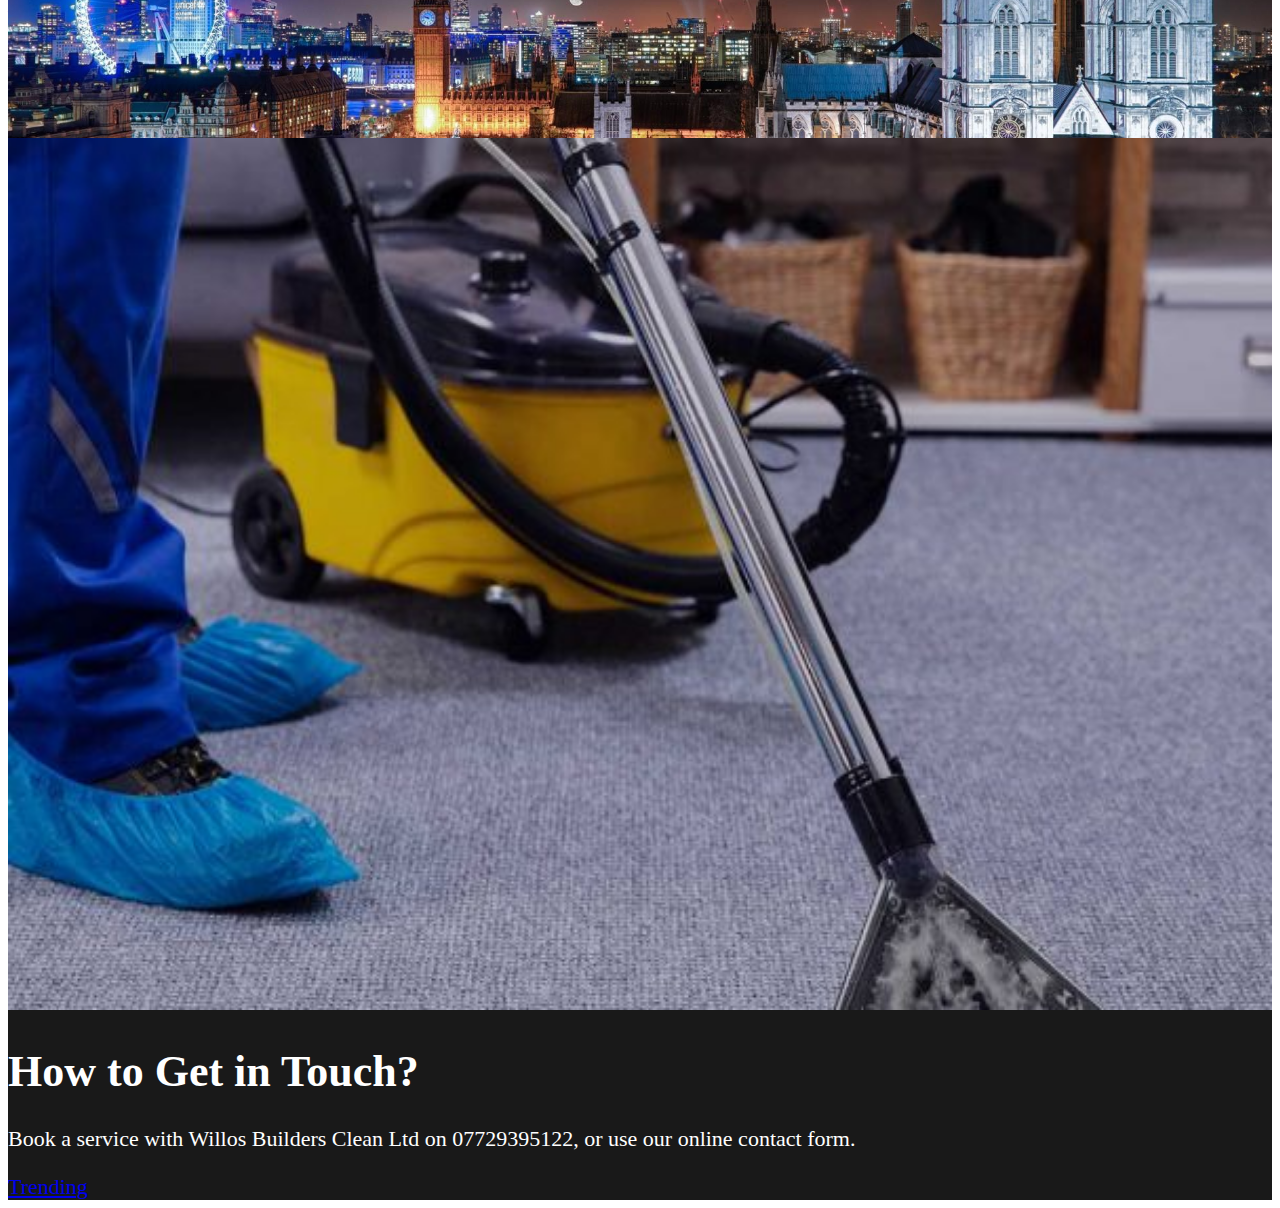
==== index.html @ ea65ef1f "Add files via upload" ====
<!DOCTYPE html>
<html lang="en">
  <head>
    <!-- Required meta tags -->
    <meta charset="utf-8" />
    <meta name="viewport" content="width=device-width, initial-scale=1" />
    <title>Willo's Builders Clean</title>

    <!-- Bootstrap CSS -->
    <link
      href="https://cdn.jsdelivr.net/npm/bootstrap@5.0.1/dist/css/bootstrap.min.css"
      rel="stylesheet"
      integrity="sha384-+0n0xVW2eSR5OomGNYDnhzAbDsOXxcvSN1TPprVMTNDbiYZCxYbOOl7+AMvyTG2x"
      crossorigin="anonymous"
    />
    <link rel="stylesheet" href="style.css" />
  </head>
  <body>
    <nav class="navbar navbar-expand-lg navbar-light bg-light">
      <div class="container-fluid">
        <a class="navbar-brand" href="index.html">Willo's Builders Clean</a>
        <button
          class="navbar-toggler"
          type="button"
          data-bs-toggle="collapse"
          data-bs-target="#navbarNav"
          aria-controls="navbarNav"
          aria-expanded="false"
          aria-label="Toggle navigation"
        >
          <span class="navbar-toggler-icon"></span>
        </button>
        <div class="collapse navbar-collapse" id="navbarNav">
          <ul class="navbar-nav">
            <li class="nav-item">
              <a class="nav-link active" aria-current="page" href="index.html"
                >Home</a
              >
            </li>
            <li class="nav-item">
              <a class="nav-link" href="request.html">Request a quote</a>
            </li>
            <li class="nav-item">
              <a class="nav-link" href="#">Pricing</a>
            </li>
          </ul>
        </div>
      </div>
    </nav>

    <div id="myCarousel" class="carousel slide" data-bs-ride="carousel">
      <div class="carousel-inner">
        <div class="carousel-item active">
          <div class="container">
            <img class="slideO" src="32511.jpg" alt="London" />
            <h1>
              We are one of the best and affordable professional construction
              and after renovation cleaning company in London and Uk.
            </h1>
            <a href="trending.html" class="btn btn-lg btn-primary">
              Trending
            </a>
          </div>
        </div>
        <div class="carousel-item">
          <div class="container">
            <img class="slideO" src="clean.jpg" alt="" />
            <h1>How to Get in Touch?</h1>
            <p>
              Book a service with Willos Builders Clean Ltd on 07729395122, or
              use our online contact form.
            </p>
            <a href="trending.html" class="btn btn-lg btn-primary">
              Trending
            </a>
          </div>
        </div>
      </div>
    </div>

    <!-- Optional JavaScript; choose one of the two! -->

    <!-- Option 1: Bootstrap Bundle with Popper -->
    <script
      src="https://cdn.jsdelivr.net/npm/bootstrap@5.0.1/dist/js/bootstrap.bundle.min.js"
      integrity="sha384-gtEjrD/SeCtmISkJkNUaaKMoLD0//ElJ19smozuHV6z3Iehds+3Ulb9Bn9Plx0x4"
      crossorigin="anonymous"
    ></script>

    <!-- Option 2: Separate Popper and Bootstrap JS -->
    <!--
    <script src="https://cdn.jsdelivr.net/npm/@popperjs/core@2.9.2/dist/umd/popper.min.js" integrity="sha384-IQsoLXl5PILFhosVNubq5LC7Qb9DXgDA9i+tQ8Zj3iwWAwPtgFTxbJ8NT4GN1R8p" crossorigin="anonymous"></script>
    <script src="https://cdn.jsdelivr.net/npm/bootstrap@5.0.1/dist/js/bootstrap.min.js" integrity="sha384-Atwg2Pkwv9vp0ygtn1JAojH0nYbwNJLPhwyoVbhoPwBhjQPR5VtM2+xf0Uwh9KtT" crossorigin="anonymous"></script>
    -->
  </body>
</html>
---- style.css ----
.slide {
  background: white;
}

.carousel-item {
  height: 34rem;
  background: #191919;
  position: relative;
  font-size: 22px;
  border-width: 20rem;
  border-color: blue;
}
.container {
  background: none;
  position: absolute;
  color: white;
  bottom: 0;
  left: 0;
  right: 0;
}
.slideO {
  position: relative;
  margin-top: 2%;
  width: 100%;
  height: auto;
  background: white;
}
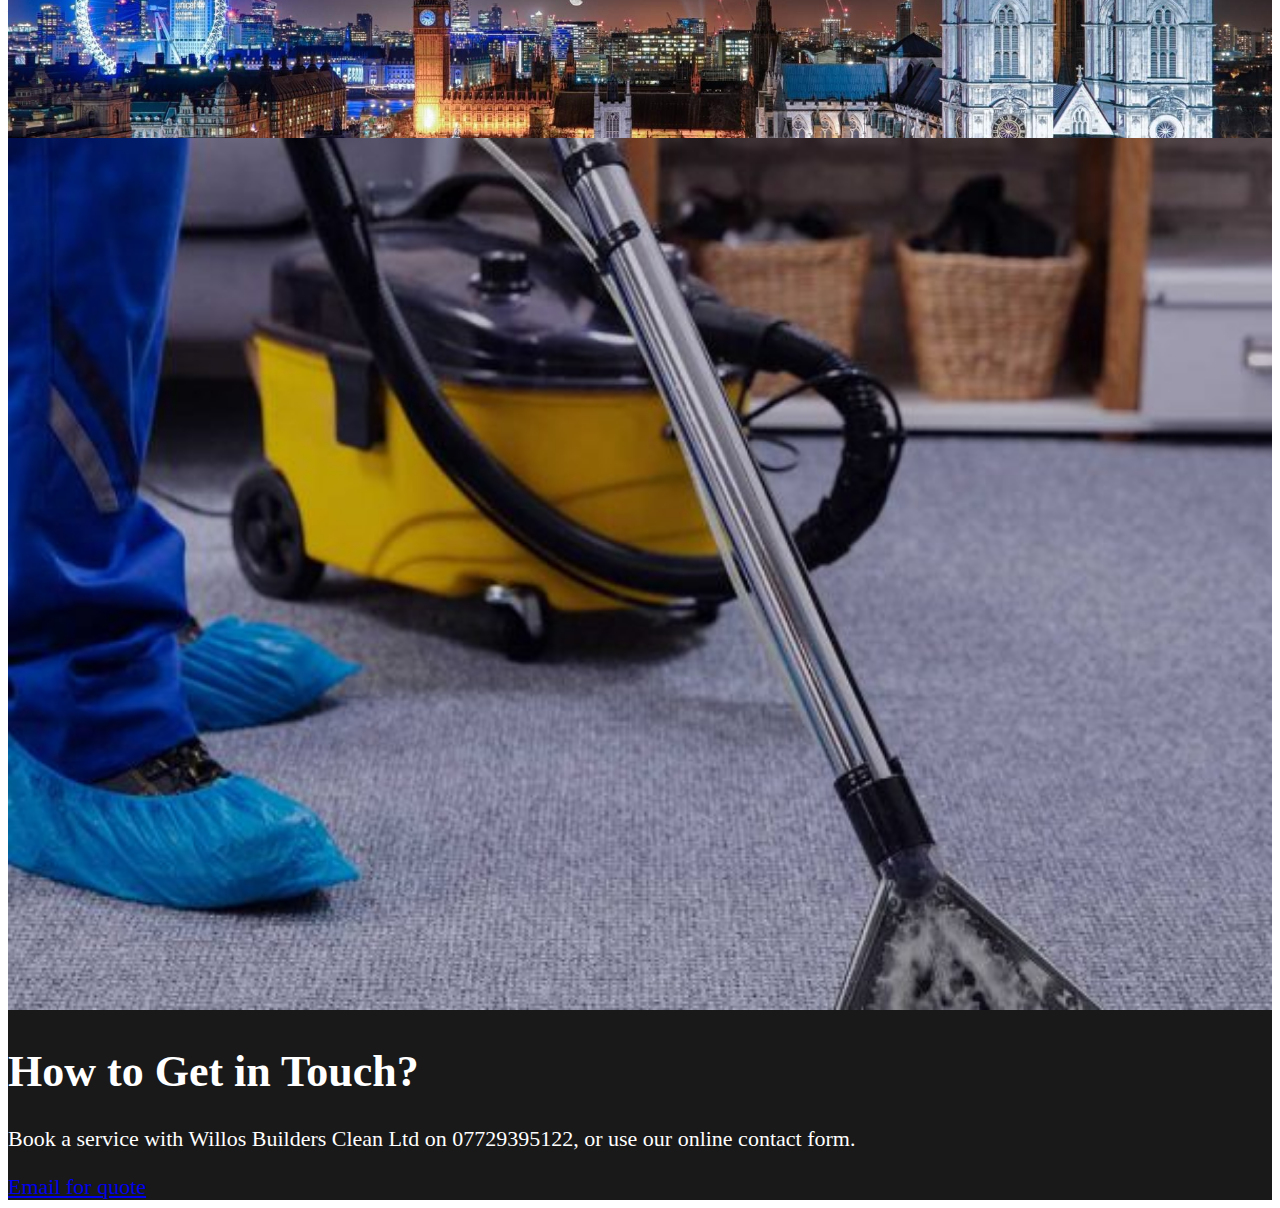
==== commit 45cc5940: "Add files via upload" ====
--- a/index.html
+++ b/index.html
@@ -57,9 +57,7 @@
               We are one of the best and affordable professional construction
               and after renovation cleaning company in London and Uk.
             </h1>
-            <a href="trending.html" class="btn btn-lg btn-primary">
-              Trending
-            </a>
+            <a href="pricing.html" class="btn btn-lg btn-primary"> Pricing </a>
           </div>
         </div>
         <div class="carousel-item">
@@ -70,8 +68,8 @@
               Book a service with Willos Builders Clean Ltd on 07729395122, or
               use our online contact form.
             </p>
-            <a href="trending.html" class="btn btn-lg btn-primary">
-              Trending
+            <a href="request.html" class="btn btn-lg btn-primary">
+              Email for quote
             </a>
           </div>
         </div>
--- a/style.css
+++ b/style.css
@@ -1,7 +1,3 @@
-.slide {
-  background: white;
-}
-
 .carousel-item {
   height: 34rem;
   background: #191919;
@@ -11,7 +7,6 @@
   border-color: blue;
 }
 .container {
-  background: none;
   position: absolute;
   color: white;
   bottom: 0;
@@ -25,3 +20,35 @@
   height: auto;
   background: white;
 }
+section {
+  height: 100vh;
+  width: 100%;
+  background-color: aliceblue;
+  display: flex;
+  align-items: center;
+  justify-content: center;
+}
+.container_form {
+  width: 90%;
+  max-width: 500px;
+  margin: 0 auto;
+  padding: 20px;
+  box-shadow: 0px 0px 20px #000010;
+  background-color: black;
+  color: white;
+  border-radius: 8px;
+  margin-bottom: 20px;
+}
+.form-group {
+  width: 100%;
+  margin: 20px;
+  font-size: 20px;
+}
+.form-group input,
+.form-group textarea {
+  width: 80%;
+  padding: 5px;
+  font-size: 20px;
+  border: 1px solid rgb(128, 128, 128, 0.199);
+  margin-top: 5px;
+}
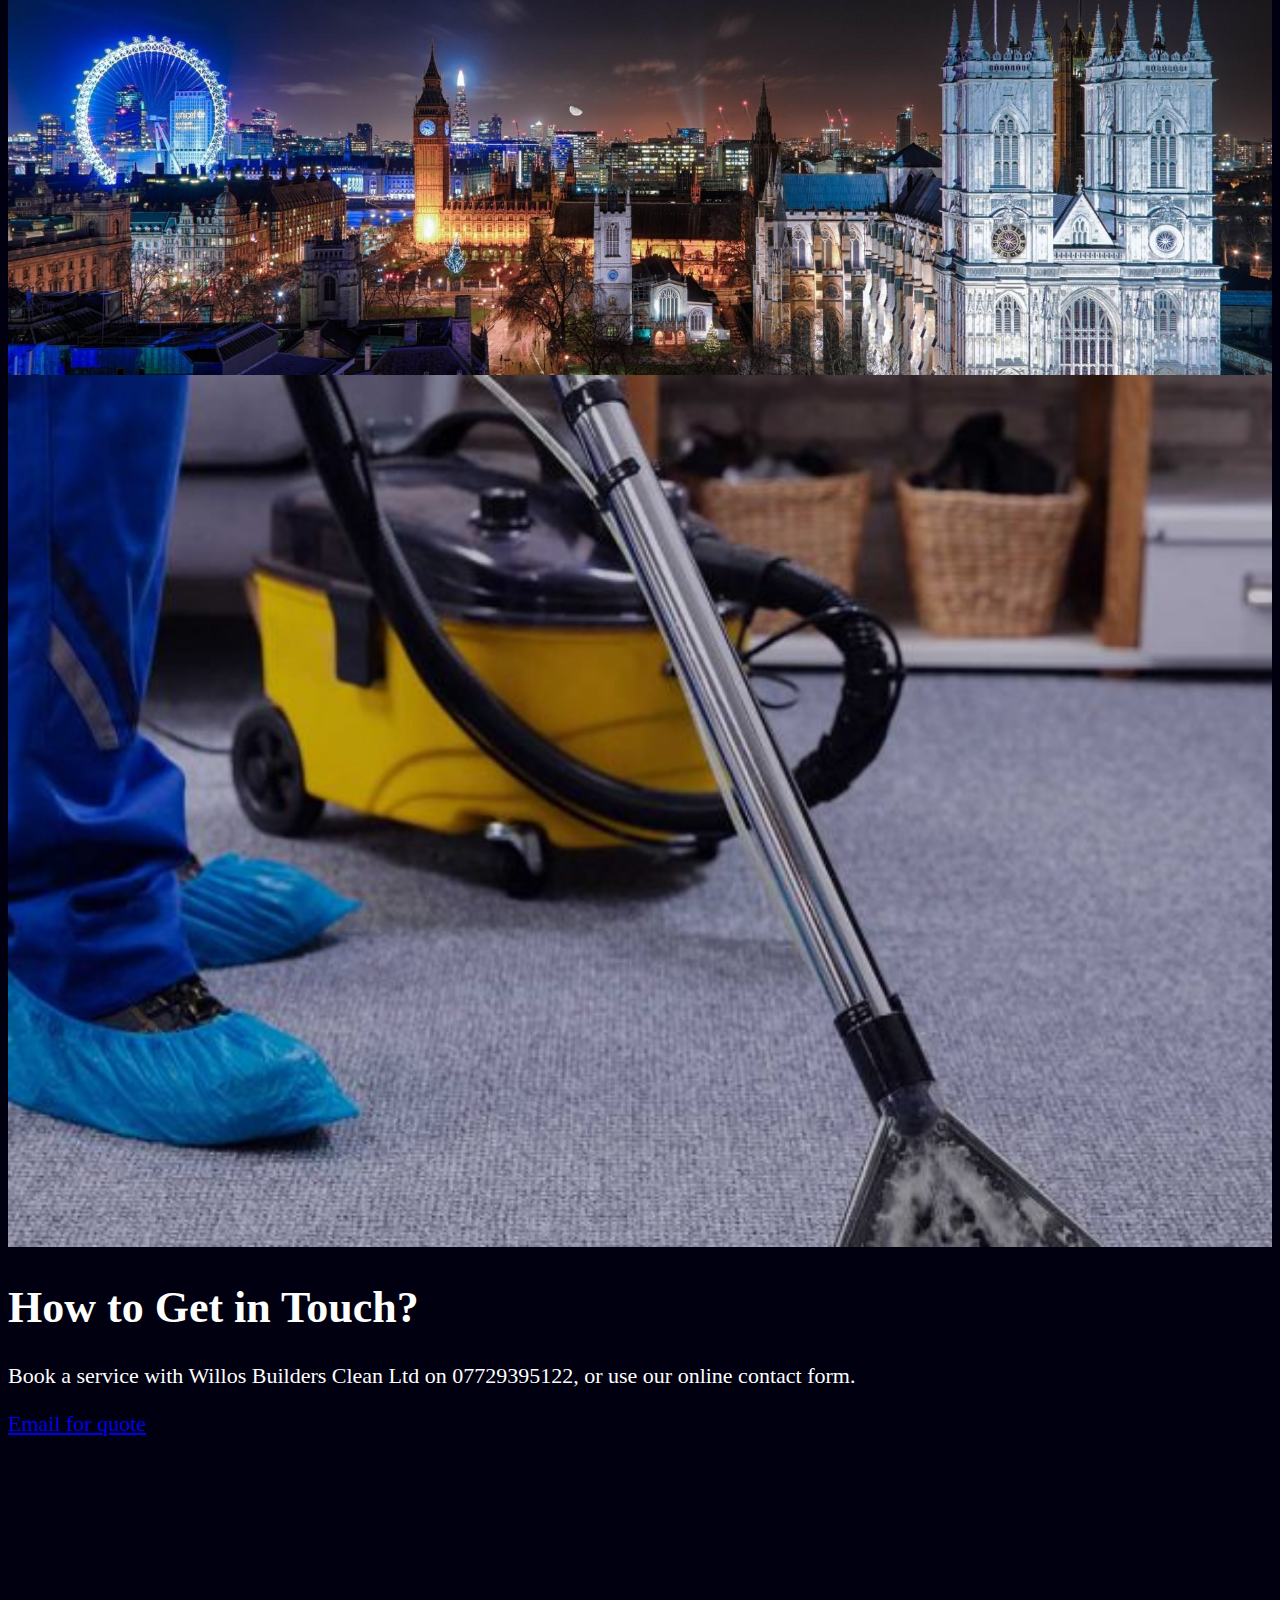
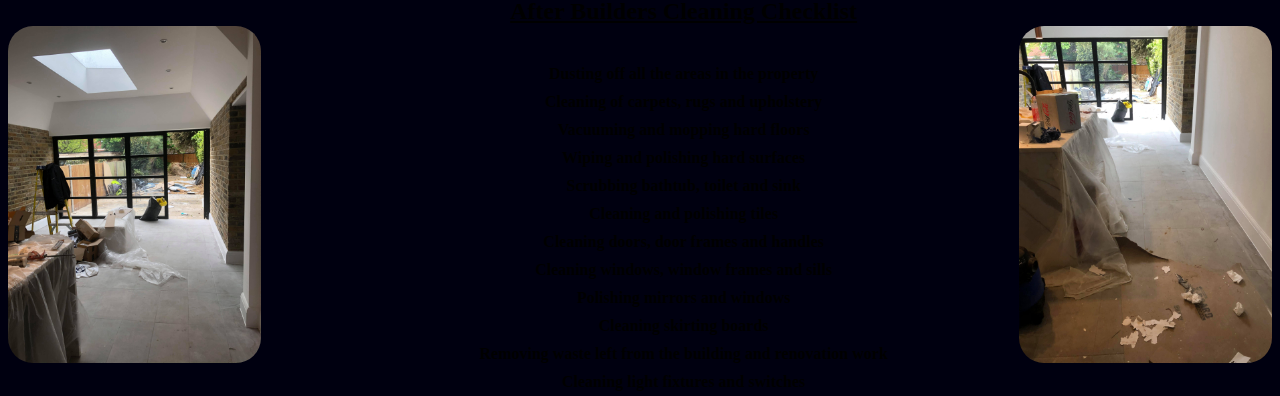
==== commit de947807: "Add files via upload" ====
--- a/index.html
+++ b/index.html
@@ -75,7 +75,32 @@
         </div>
       </div>
     </div>
+    
+    <div>
+      <img class="floordirt" src="floordirt.jpg" alt="..." />
+    </div>
+    <div class="Check">
+      <h2>After Builders Cleaning Checklist</h2>
+      <div>
+        <li class="checkLi">Dusting off all the areas in the property</li>
+        <li class="checkLi">Cleaning of carpets, rugs and upholstery</li>
+        <li class="checkLi">Vacuuming and mopping hard floors</li>
+        <li class="checkLi">Wiping and polishing hard surfaces</li>
+        <li class="checkLi">Scrubbing bathtub, toilet and sink</li>
+        <li class="checkLi">Cleaning and polishing tiles</li>
+        <li class="checkLi">Cleaning doors, door frames and handles</li>
+        <li class="checkLi">Cleaning windows, window frames and sills</li>
+        <li class="checkLi">Polishing mirrors and windows</li>
+        <li class="checkLi">Cleaning skirting boards</li>
+        <li class="checkLi">Removing waste left from the building and renovation work</li>
+        <li class="checkLi">Cleaning light fixtures and switches</li>
+      </div>
+    </div>
 
+    <div>
+      <img class="floorclean" src="floorclean.jpg" alt="..." />
+      </div>
+    </div>
     <!-- Optional JavaScript; choose one of the two! -->
 
     <!-- Option 1: Bootstrap Bundle with Popper -->
--- a/style.css
+++ b/style.css
@@ -1,10 +1,15 @@
+body {
+  background-color: #000010;
+  font-family: verdana;
+}
+
 .carousel-item {
   height: 34rem;
-  background: #191919;
   position: relative;
   font-size: 22px;
   border-width: 20rem;
   border-color: blue;
+  margin-top: 10%;
 }
 .container {
   position: absolute;
@@ -23,10 +28,12 @@
 section {
   height: 100vh;
   width: 100%;
+  margin-top: 2px;
   background-color: aliceblue;
   display: flex;
   align-items: center;
   justify-content: center;
+  flex-direction: column;
 }
 .container_form {
   width: 90%;
@@ -41,14 +48,56 @@
 }
 .form-group {
   width: 100%;
-  margin: 20px;
+  margin-top: 20px;
   font-size: 20px;
 }
 .form-group input,
 .form-group textarea {
-  width: 80%;
+  width: 100%;
   padding: 5px;
   font-size: 20px;
   border: 1px solid rgb(128, 128, 128, 0.199);
   margin-top: 5px;
 }
+.Send-E {
+  width: 100%;
+  font-size: 25px;
+  font-family: verdana;
+  color: blue;
+  background-color: aliceblue;
+  transition: 0.25 ease background-color;
+  text-align: center;
+}
+.Send-E:hover {
+  background-color: aquamarine;
+}
+.img {
+  border-radius: 2px;
+}
+.Check {
+  margin-top: 10%;
+  font-weight: bold;
+  float: right;
+  margin-right: 10%;
+  text-align: center;
+}
+.Check h2 {
+  text-decoration: underline;
+  padding: 15px;
+}
+.floorclean {
+  margin-top: 15%;
+  width: 20%;
+  border-radius: 25px;
+  float: left;
+}
+.floordirt {
+  width: 20%;
+  float: right;
+  border-radius: 25px;
+  margin-top: 15%;
+}
+.checkLi {
+  padding: 5px;
+  list-style-type: none;
+}
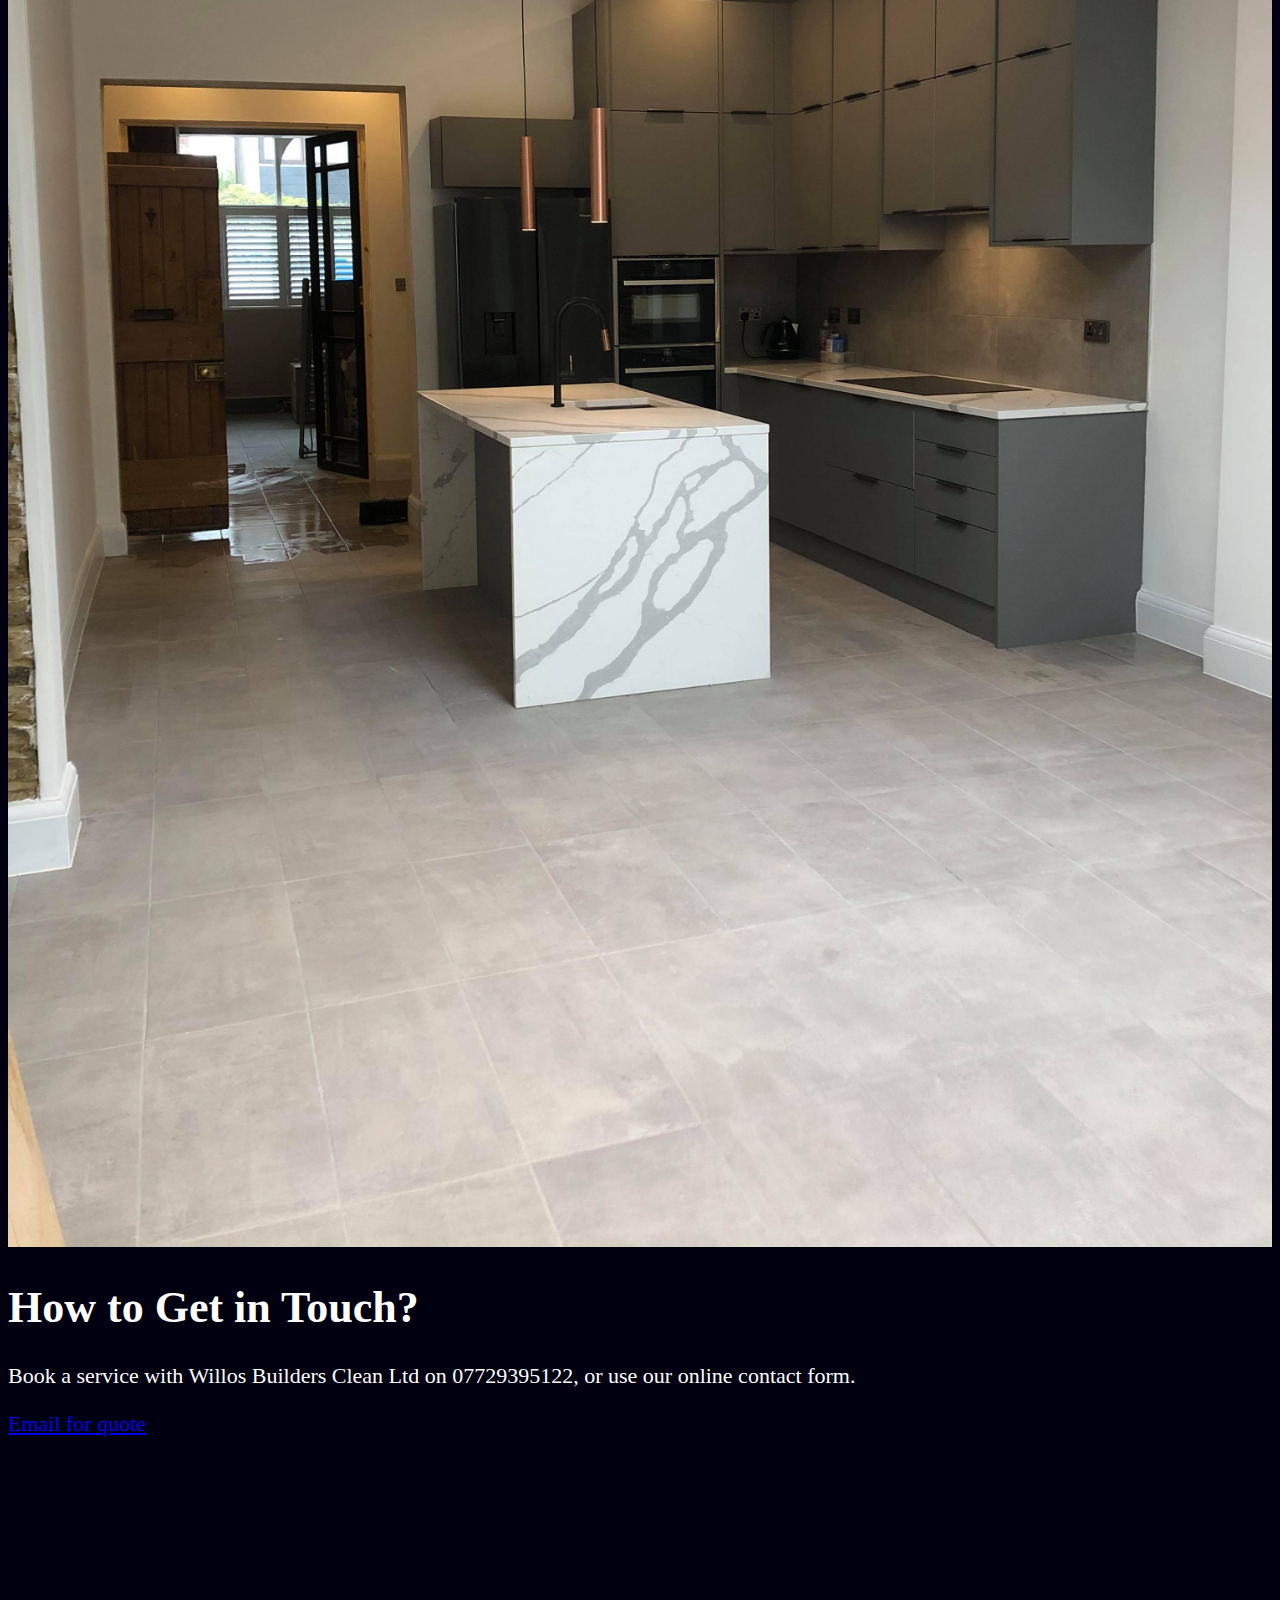
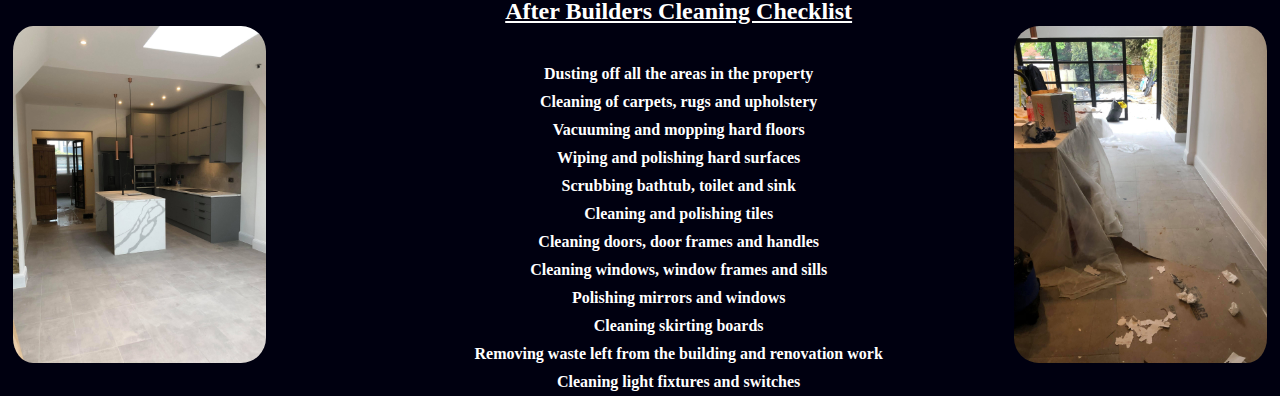
==== commit 036869c8: "Add files via upload" ====
--- a/index.html
+++ b/index.html
@@ -98,7 +98,7 @@
     </div>
 
     <div>
-      <img class="floorclean" src="floorclean.jpg" alt="..." />
+      <img class="floorclean" src="clean.jpg" alt="..." />
       </div>
     </div>
     <!-- Optional JavaScript; choose one of the two! -->
--- a/style.css
+++ b/style.css
@@ -80,6 +80,7 @@
   float: right;
   margin-right: 10%;
   text-align: center;
+  color: white;
 }
 .Check h2 {
   text-decoration: underline;
@@ -90,12 +91,14 @@
   width: 20%;
   border-radius: 25px;
   float: left;
+  padding-left: 5px;
 }
 .floordirt {
   width: 20%;
   float: right;
   border-radius: 25px;
   margin-top: 15%;
+  padding-right: 5px;
 }
 .checkLi {
   padding: 5px;
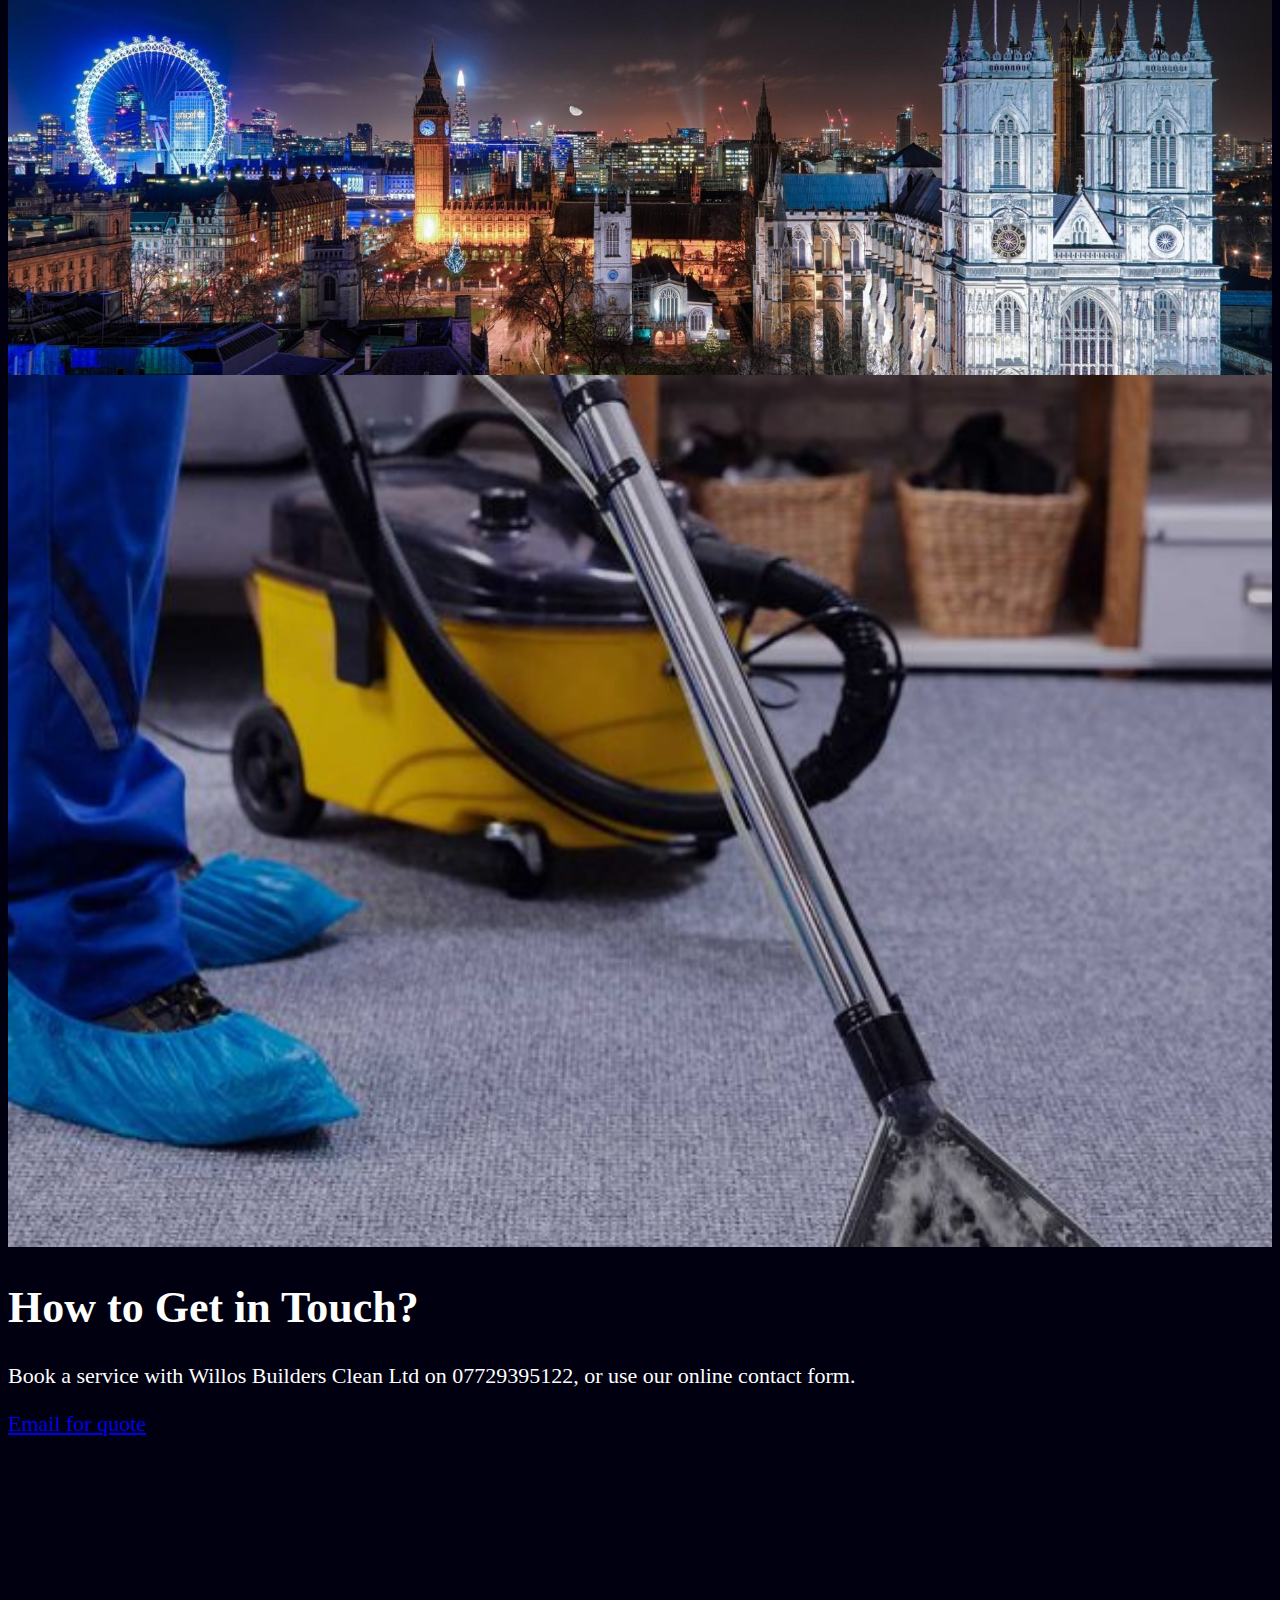
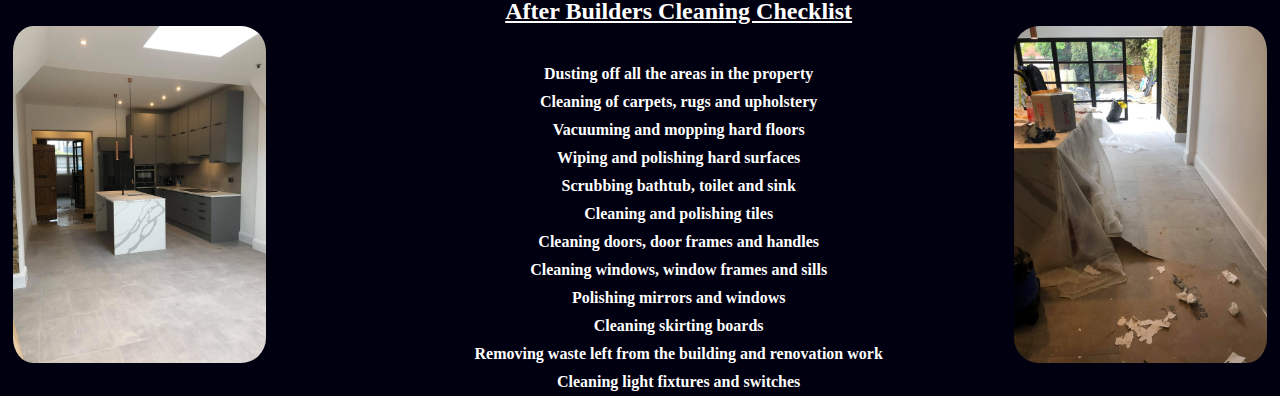
==== commit 37fe7164: "Add files via upload" ====
--- a/index.html
+++ b/index.html
@@ -98,7 +98,7 @@
     </div>
 
     <div>
-      <img class="floorclean" src="clean.jpg" alt="..." />
+      <img class="floorclean" src="floorclean.jpg" alt="..." />
       </div>
     </div>
     <!-- Optional JavaScript; choose one of the two! -->
